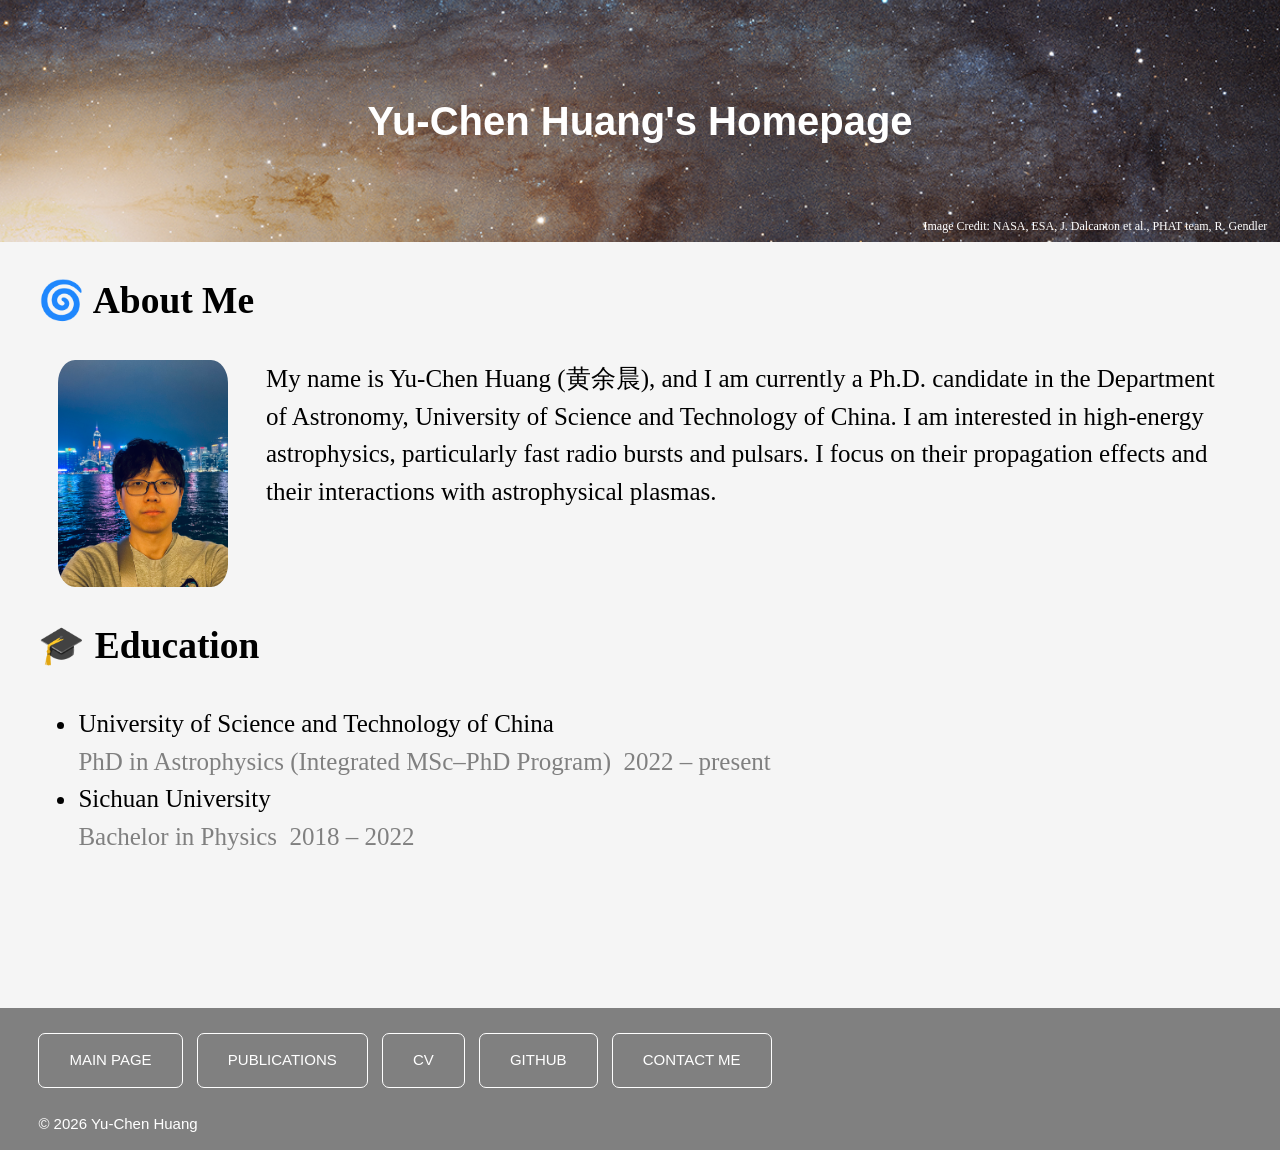
==== index.html @ 5c67b480 "Add files via upload" ====
<!DOCTYPE html>
<html lang="en">

    
<head>
    <link rel="icon" type="image/png" href="favicon.png">
    <meta charset="UTF-8">
    <meta name="viewport" content="width=device-width, initial-scale=1.0">
    <title>Yu-Chen Huang's Homepage</title>
    <link rel="stylesheet" href="style.css">
</head>




<body>
    <header>
        <h1>Yu-Chen Huang's Homepage</h1>
        <div class="image-credit">Image Credit: NASA, ESA, J. Dalcanton et al., PHAT team, R. Gendler</div>
    </header>



    <div class="bodytext">


        <section id="about">
        <h2> 🌀 About Me</h2>

        <img src="myphoto.png" alt="Yu-Chen Huang" class="about-photo">


        <p>
            My name is Yu-Chen Huang (黄余晨), and I am currently a Ph.D. candidate in the Department of Astronomy, 
            University of Science and Technology of China. I am interested in high-energy astrophysics, particularly 
            fast radio bursts and pulsars. I focus on their propagation effects and their interactions with astrophysical plasmas.
        </p>




    </section>



    <div style="clear: both;"></div>



    <section id="education">
        <h2> 🎓 Education</h2>
            <ul>
                <li>
                    <span class="school"> University of Science and Technology of China</span>
                        <br>
                        <span class="educationdetail">PhD in Astrophysics (Integrated MSc–PhD Program) &nbsp;2022 – present</span>
                </li>
                <li>
                    <span class="school"> Sichuan University </span>
                        <br>
                        <span class="educationdetail">Bachelor in Physics &nbsp;2018 – 2022</span>
                </li>
            </ul>
     </section>



    

    </div>



<footer>

    <nav>
        <ul>
            <li><a href="index.html">MAIN PAGE</a></li>
            <li><a href="publications.html">PUBLICATIONS</a></li>
            <li><a href="ych_CV.pdf" target="_blank">CV</a></li>
            <li><a href="https://github.com/ychuang11" target="_blank">GITHUB</a></li>
            <li><a href="mailto:ychuang@mail.ustc.edu.cn">CONTACT ME</a></li>
        </ul>
    </nav>
    

    <p>&copy; 2026 Yu-Chen Huang</p>

</footer>





    
</body>








</html>
---- style.css ----
header{
    background-image: url('starrysky.png'); /* 图片路径，可以是本地或网络链接 */
    background-size: cover;     /* 图片铺满整个 header */
    background-position: center; /* 图片居中显示 */
    color: white;                /* 文字颜色白色，保证可读性 */
    margin: 0vw;
    padding: 5vw 20vw 5vw 20vw;             /* header 内边距 */
    text-align: center;          /* 文字居中 */
    font-family: Arial, Helvetica, sans-serif;
    font-size: 20px; /* 文字大小，可根据需要调整 */
    position: relative; 
}



.image-credit {
    position: absolute;
    bottom: 0.5vw; 
    right: 1vw;  
    font-family: "Times New Roman", "DFKai-SB", serif;
    font-size: 12px; 
    color: white;   
}



body{
    background-color: whitesmoke;
    color: black;
    font-family: 'Times New Roman', Times, serif;
    font-size: 25px; 
    line-height: 1.5;
    margin: 0vw;
    display: flex;
    flex-direction: column;
}



.about-photo { 
    width: 170px; /* 图片宽度，可根据需要调整 */ 
    height: auto; 
    float: left; /* 图片浮动到左边 */ 
    margin: 0vw 3vw 0vw 1.5vw; /* 上右下左 */ 
    border-radius: 10%; /* 圆形头像，可选 */ 
}


.bodytext{
    text-align: left;
    margin: 0vw 3vw 10vw 3vw;
    flex: 1;
}


body a {
    color: blue;
    text-decoration: none;
}


.educationdetail{
    color: gray;
}


footer {
    background-color: gray;
    background-size: cover;
    background-position: center;
    color: white;
    padding: 0vw 0vw 0vw 3vw; /* 字体和边界之间的空白，上右下左*/
    text-align: left;
    font-family: Arial, Helvetica, sans-serif;
    font-size: 15px; /* 文字大小，可根据需要调整 */
    position: relative;
}



footer nav ul {
    list-style: none;
    padding: 0vw;
}



footer nav ul li {
    display: inline;
}



footer nav ul li a {

    display: inline-block;           /* 让 a 可以设置内边距 */
    padding: 15px 30px 15px 30px;        /* 边框和字体之间空白，上右下左*/
    margin: 10px 10px 10px 0px;    
    color: white;                     /* 文字颜色 */
    background-color: rgba(255,255,255,0); /* 背景颜色 */
    border: 1px solid white;          /* 白色边框粗细 */
    border-radius: 7px;               /* 圆角按钮 */
    font-family: Arial, Helvetica, sans-serif;
    font-size: 15px;                 /* 文字大小 */
    transition: all 0.3s ease;        /* 鼠标悬停动画 */
}


/* 悬停效果 */
footer nav ul li a:hover {
    background-color: rgba(255, 255, 255, 0.376); /* 半透明背景 */
    border-color: white;                    /* 可以换成金色边框，呼应银河 */
    cursor: pointer;
    transform: translateY(-1px); /* 👈 向上移动 */
}
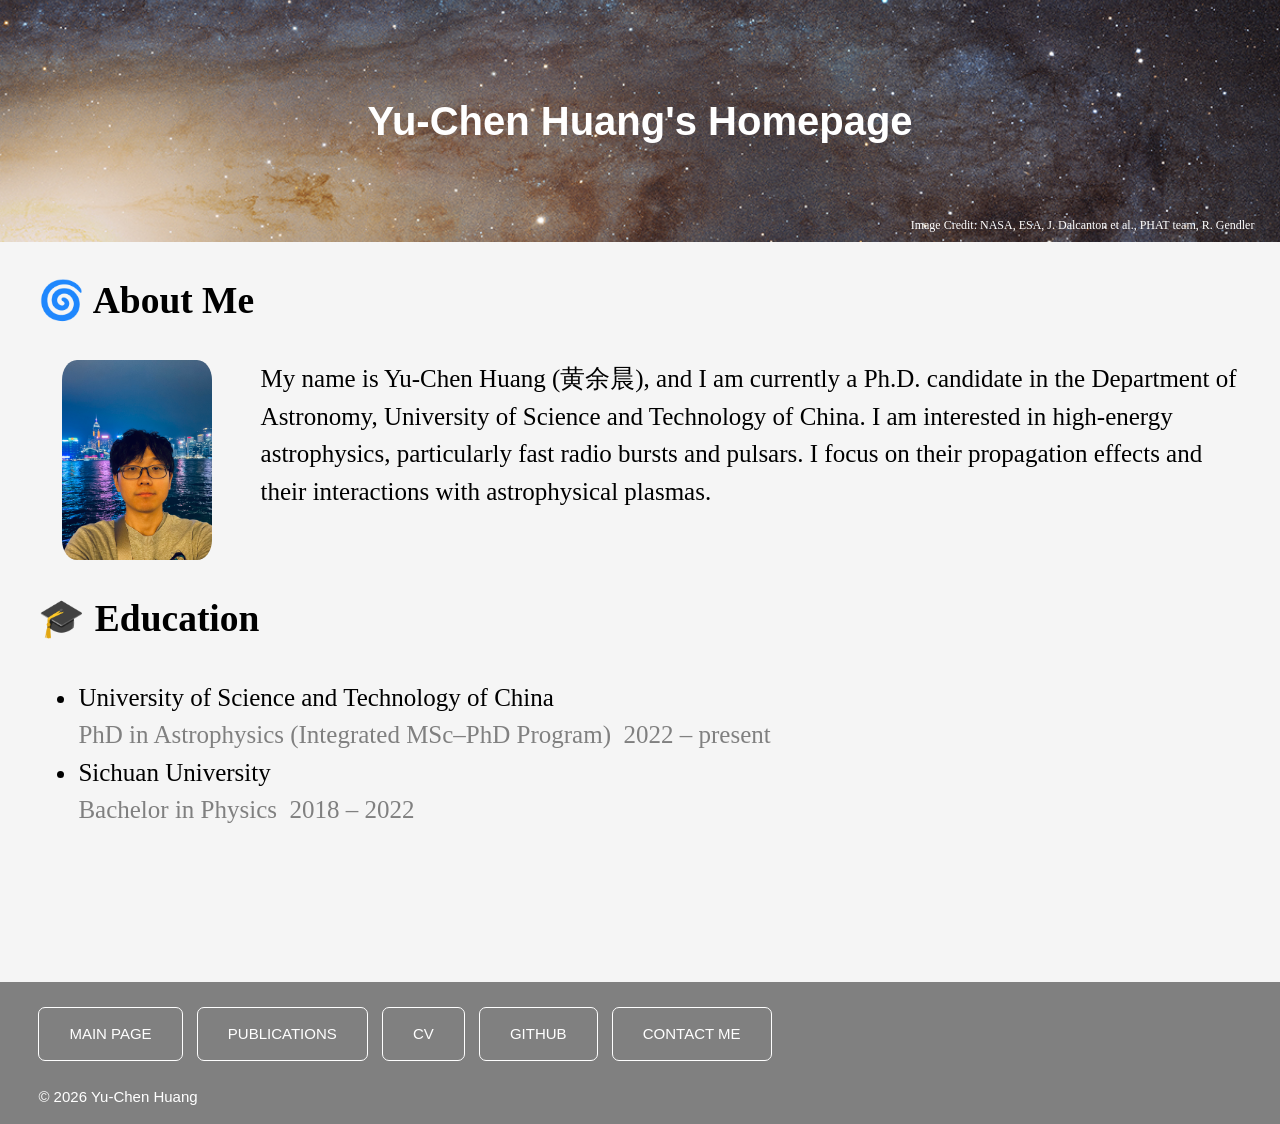
==== commit 9820e803: "Add files via upload" ====
--- a/index.html
+++ b/index.html
@@ -3,7 +3,7 @@
 
     
 <head>
-    <link rel="icon" type="image/png" href="favicon.png">
+    <link rel="icon" type="image/png" href="favicon1.png">
     <meta charset="UTF-8">
     <meta name="viewport" content="width=device-width, initial-scale=1.0">
     <title>Yu-Chen Huang's Homepage</title>
--- a/style.css
+++ b/style.css
@@ -4,7 +4,7 @@
     background-position: center; /* 图片居中显示 */
     color: white;                /* 文字颜色白色，保证可读性 */
     margin: 0vw;
-    padding: 5vw 20vw 5vw 20vw;             /* header 内边距 */
+    padding: 5% 10% 5% 10%;
     text-align: center;          /* 文字居中 */
     font-family: Arial, Helvetica, sans-serif;
     font-size: 20px; /* 文字大小，可根据需要调整 */
@@ -15,8 +15,8 @@
 
 .image-credit {
     position: absolute;
-    bottom: 0.5vw; 
-    right: 1vw;  
+    bottom: 3%; 
+    right: 2%;  
     font-family: "Times New Roman", "DFKai-SB", serif;
     font-size: 12px; 
     color: white;   
@@ -30,25 +30,26 @@
     font-family: 'Times New Roman', Times, serif;
     font-size: 25px; 
     line-height: 1.5;
-    margin: 0vw;
+    margin: 0;
     display: flex;
     flex-direction: column;
+    min-height: 100vh;
+}
+
+
+.about-photo { 
+    width: 150px; /* 图片宽度，可根据需要调整 */ 
+    height: auto; 
+    float: left; /* 图片浮动到左边 */ 
+    margin: 0% 4% 0% 2%; /* 上右下左 */ 
+    border-radius: 10%; /* 圆形头像，可选 */ 
 }
 
 
 
-.about-photo { 
-    width: 170px; /* 图片宽度，可根据需要调整 */ 
-    height: auto; 
-    float: left; /* 图片浮动到左边 */ 
-    margin: 0vw 3vw 0vw 1.5vw; /* 上右下左 */ 
-    border-radius: 10%; /* 圆形头像，可选 */ 
-}
-
-
 .bodytext{
     text-align: left;
-    margin: 0vw 3vw 10vw 3vw;
+    margin: 0% 3% 10% 3%;
     flex: 1;
 }
 
@@ -69,7 +70,7 @@
     background-size: cover;
     background-position: center;
     color: white;
-    padding: 0vw 0vw 0vw 3vw; /* 字体和边界之间的空白，上右下左*/
+    padding: 0% 0% 0% 3%; /* 字体和边界之间的空白，上右下左*/
     text-align: left;
     font-family: Arial, Helvetica, sans-serif;
     font-size: 15px; /* 文字大小，可根据需要调整 */
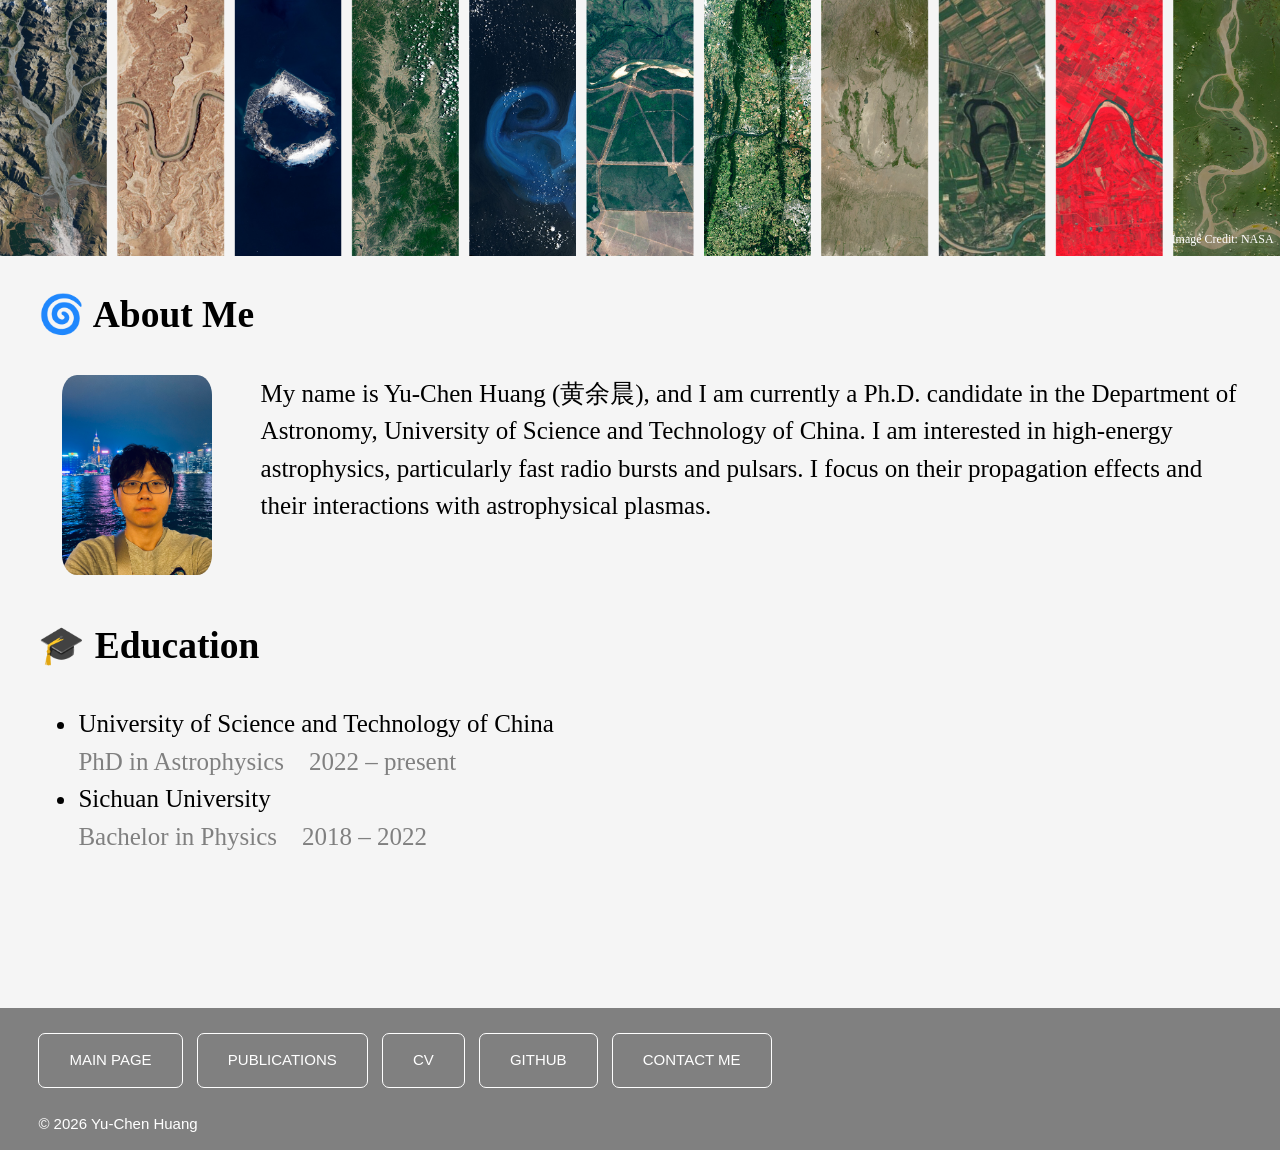
==== commit 07a3ebaa: "Add files via upload" ====
--- a/index.html
+++ b/index.html
@@ -3,10 +3,9 @@
 
     
 <head>
-    <link rel="icon" type="image/png" href="favicon1.png">
+    <link rel="icon" type="image/png" href="favicon.png">
     <meta charset="UTF-8">
     <meta name="viewport" content="width=device-width, initial-scale=1.0">
-    <title>Yu-Chen Huang's Homepage</title>
     <link rel="stylesheet" href="style.css">
 </head>
 
@@ -15,8 +14,7 @@
 
 <body>
     <header>
-        <h1>Yu-Chen Huang's Homepage</h1>
-        <div class="image-credit">Image Credit: NASA, ESA, J. Dalcanton et al., PHAT team, R. Gendler</div>
+        <div class="image-credit">Image Credit: NASA</div>
     </header>
 
 
@@ -53,12 +51,12 @@
                 <li>
                     <span class="school"> University of Science and Technology of China</span>
                         <br>
-                        <span class="educationdetail">PhD in Astrophysics (Integrated MSc–PhD Program) &nbsp;2022 – present</span>
+                        <span class="educationdetail">PhD in Astrophysics &nbsp;&nbsp; 2022 – present</span>
                 </li>
                 <li>
                     <span class="school"> Sichuan University </span>
                         <br>
-                        <span class="educationdetail">Bachelor in Physics &nbsp;2018 – 2022</span>
+                        <span class="educationdetail">Bachelor in Physics &nbsp;&nbsp; 2018 – 2022</span>
                 </li>
             </ul>
      </section>
--- a/style.css
+++ b/style.css
@@ -1,12 +1,12 @@
 header{
-    background-image: url('starrysky.png'); /* 图片路径，可以是本地或网络链接 */
+    background-image: url('yuchenhuang.png'); /* 图片路径，可以是本地或网络链接 */
     background-size: cover;     /* 图片铺满整个 header */
     background-position: center; /* 图片居中显示 */
     color: white;                /* 文字颜色白色，保证可读性 */
     margin: 0vw;
-    padding: 5% 10% 5% 10%;
+    padding: 10% 10% 10% 10%;
     text-align: center;          /* 文字居中 */
-    font-family: Arial, Helvetica, sans-serif;
+    font-family: Palatino;
     font-size: 20px; /* 文字大小，可根据需要调整 */
     position: relative; 
 }
@@ -16,8 +16,8 @@
 .image-credit {
     position: absolute;
     bottom: 3%; 
-    right: 2%;  
-    font-family: "Times New Roman", "DFKai-SB", serif;
+    right: 0.5%;  
+    font-family: "Times New Roman";
     font-size: 12px; 
     color: white;   
 }
@@ -27,13 +27,14 @@
 body{
     background-color: whitesmoke;
     color: black;
-    font-family: 'Times New Roman', Times, serif;
+    font-family: Palatino;
     font-size: 25px; 
     line-height: 1.5;
     margin: 0;
     display: flex;
     flex-direction: column;
     min-height: 100vh;
+    min-height: 100dvh;
 }
 
 
@@ -41,7 +42,7 @@
     width: 150px; /* 图片宽度，可根据需要调整 */ 
     height: auto; 
     float: left; /* 图片浮动到左边 */ 
-    margin: 0% 4% 0% 2%; /* 上右下左 */ 
+    margin: 0% 4% 1% 2%; /* 上右下左 */ 
     border-radius: 10%; /* 圆形头像，可选 */ 
 }
 
@@ -72,9 +73,8 @@
     color: white;
     padding: 0% 0% 0% 3%; /* 字体和边界之间的空白，上右下左*/
     text-align: left;
-    font-family: Arial, Helvetica, sans-serif;
+    font-family: Arial;
     font-size: 15px; /* 文字大小，可根据需要调整 */
-    position: relative;
 }
 
 
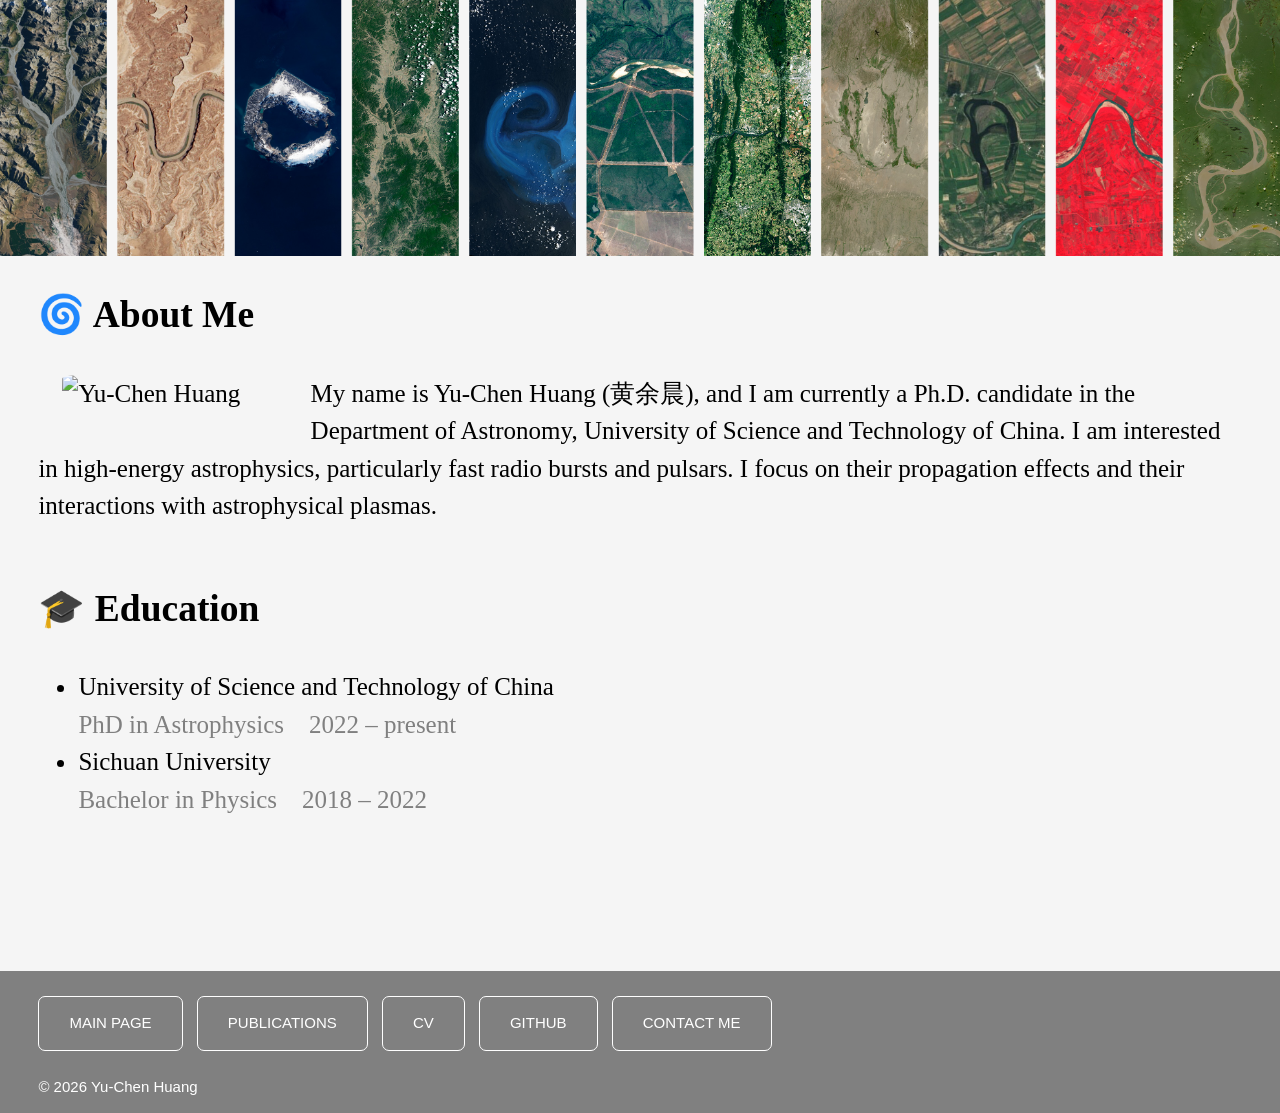
==== commit 18ce2658: "Add files via upload" ====
--- a/index.html
+++ b/index.html
@@ -14,7 +14,7 @@
 
 <body>
     <header>
-        <div class="image-credit">Image Credit: NASA</div>
+        <div class="image-credit"></div>
     </header>
 
 
--- a/style.css
+++ b/style.css
@@ -13,10 +13,11 @@
 
 
 
-.image-credit {
+.image-credit{
     position: absolute;
-    bottom: 3%; 
-    right: 0.5%;  
+    bottom: 0.5%; 
+    left: 40%;
+    right: 40%;  
     font-family: "Times New Roman";
     font-size: 12px; 
     color: white;   
@@ -27,7 +28,7 @@
 body{
     background-color: whitesmoke;
     color: black;
-    font-family: Palatino;
+    font-family: Palatino, Georgia, "Times New Roman";
     font-size: 25px; 
     line-height: 1.5;
     margin: 0;
@@ -39,7 +40,7 @@
 
 
 .about-photo { 
-    width: 150px; /* 图片宽度，可根据需要调整 */ 
+    width: 200px; /* 图片宽度，可根据需要调整 */ 
     height: auto; 
     float: left; /* 图片浮动到左边 */ 
     margin: 0% 4% 1% 2%; /* 上右下左 */ 
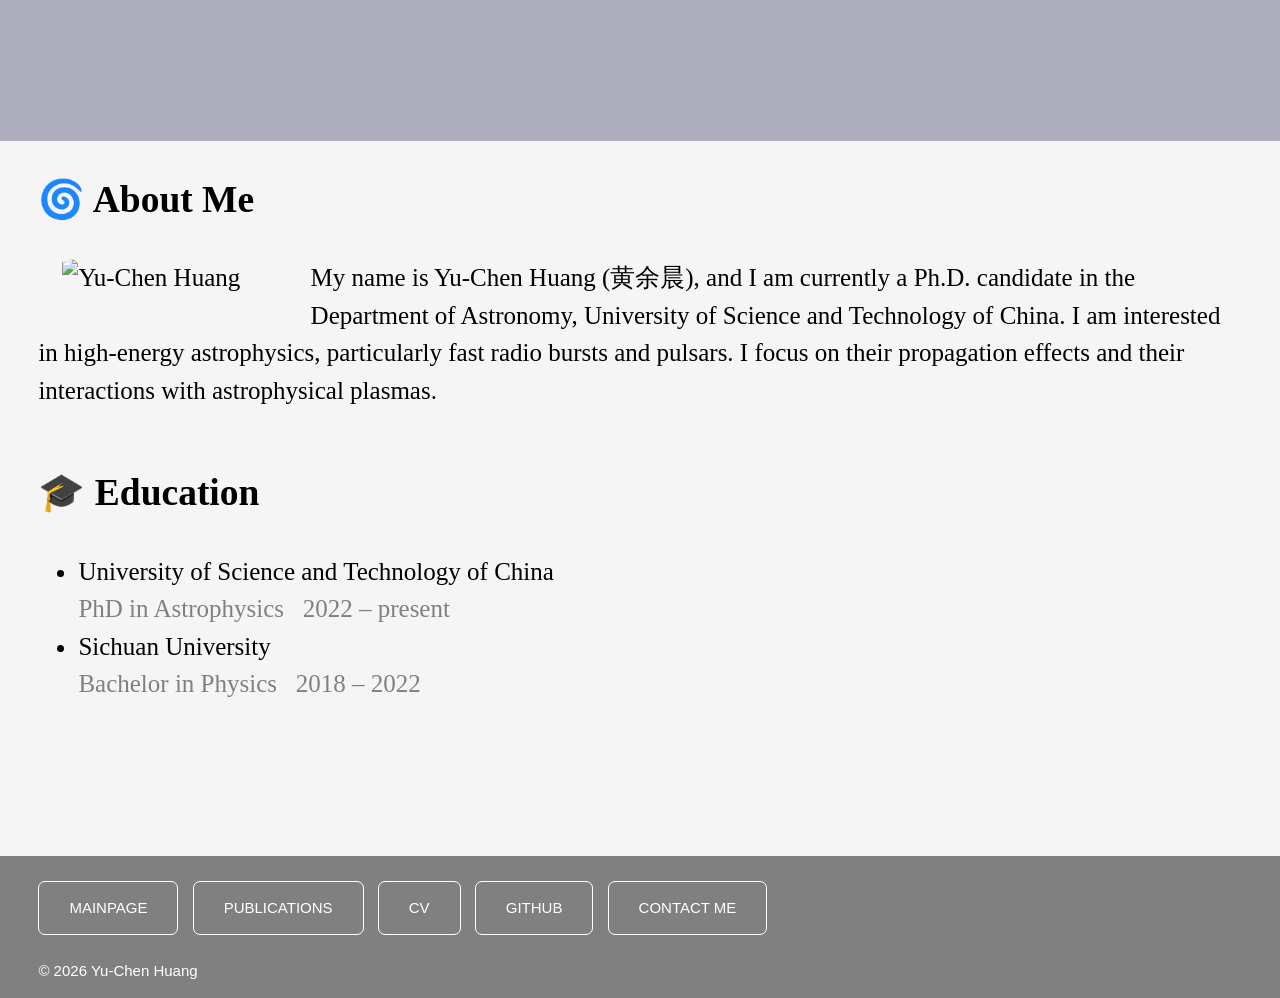
==== commit 15bbeaad: "Add files via upload" ====
--- a/index.html
+++ b/index.html
@@ -51,12 +51,12 @@
                 <li>
                     <span class="school"> University of Science and Technology of China</span>
                         <br>
-                        <span class="educationdetail">PhD in Astrophysics &nbsp;&nbsp; 2022 – present</span>
+                        <span class="educationdetail">PhD in Astrophysics &nbsp; 2022 – present</span>
                 </li>
                 <li>
                     <span class="school"> Sichuan University </span>
                         <br>
-                        <span class="educationdetail">Bachelor in Physics &nbsp;&nbsp; 2018 – 2022</span>
+                        <span class="educationdetail">Bachelor in Physics &nbsp; 2018 – 2022</span>
                 </li>
             </ul>
      </section>
@@ -73,7 +73,7 @@
 
     <nav>
         <ul>
-            <li><a href="index.html">MAIN PAGE</a></li>
+            <li><a href="index.html">MAINPAGE</a></li>
             <li><a href="publications.html">PUBLICATIONS</a></li>
             <li><a href="ych_CV.pdf" target="_blank">CV</a></li>
             <li><a href="https://github.com/ychuang11" target="_blank">GITHUB</a></li>
--- a/style.css
+++ b/style.css
@@ -1,10 +1,10 @@
 header{
-    background-image: url('yuchenhuang.png'); /* 图片路径，可以是本地或网络链接 */
+    /* background-image: url('yuchenhuang.png'); /* 图片路径，可以是本地或网络链接 */
     background-size: cover;     /* 图片铺满整个 header */
     background-position: center; /* 图片居中显示 */
-    color: white;                /* 文字颜色白色，保证可读性 */
+    background-color: rgb(175, 174, 191);                /* 文字颜色白色，保证可读性 */
     margin: 0vw;
-    padding: 10% 10% 10% 10%;
+    padding: 10% 10% 1% 10%;
     text-align: center;          /* 文字居中 */
     font-family: Palatino;
     font-size: 20px; /* 文字大小，可根据需要调整 */
@@ -12,16 +12,6 @@
 }
 
 
-
-.image-credit{
-    position: absolute;
-    bottom: 0.5%; 
-    left: 40%;
-    right: 40%;  
-    font-family: "Times New Roman";
-    font-size: 12px; 
-    color: white;   
-}
 
 
 
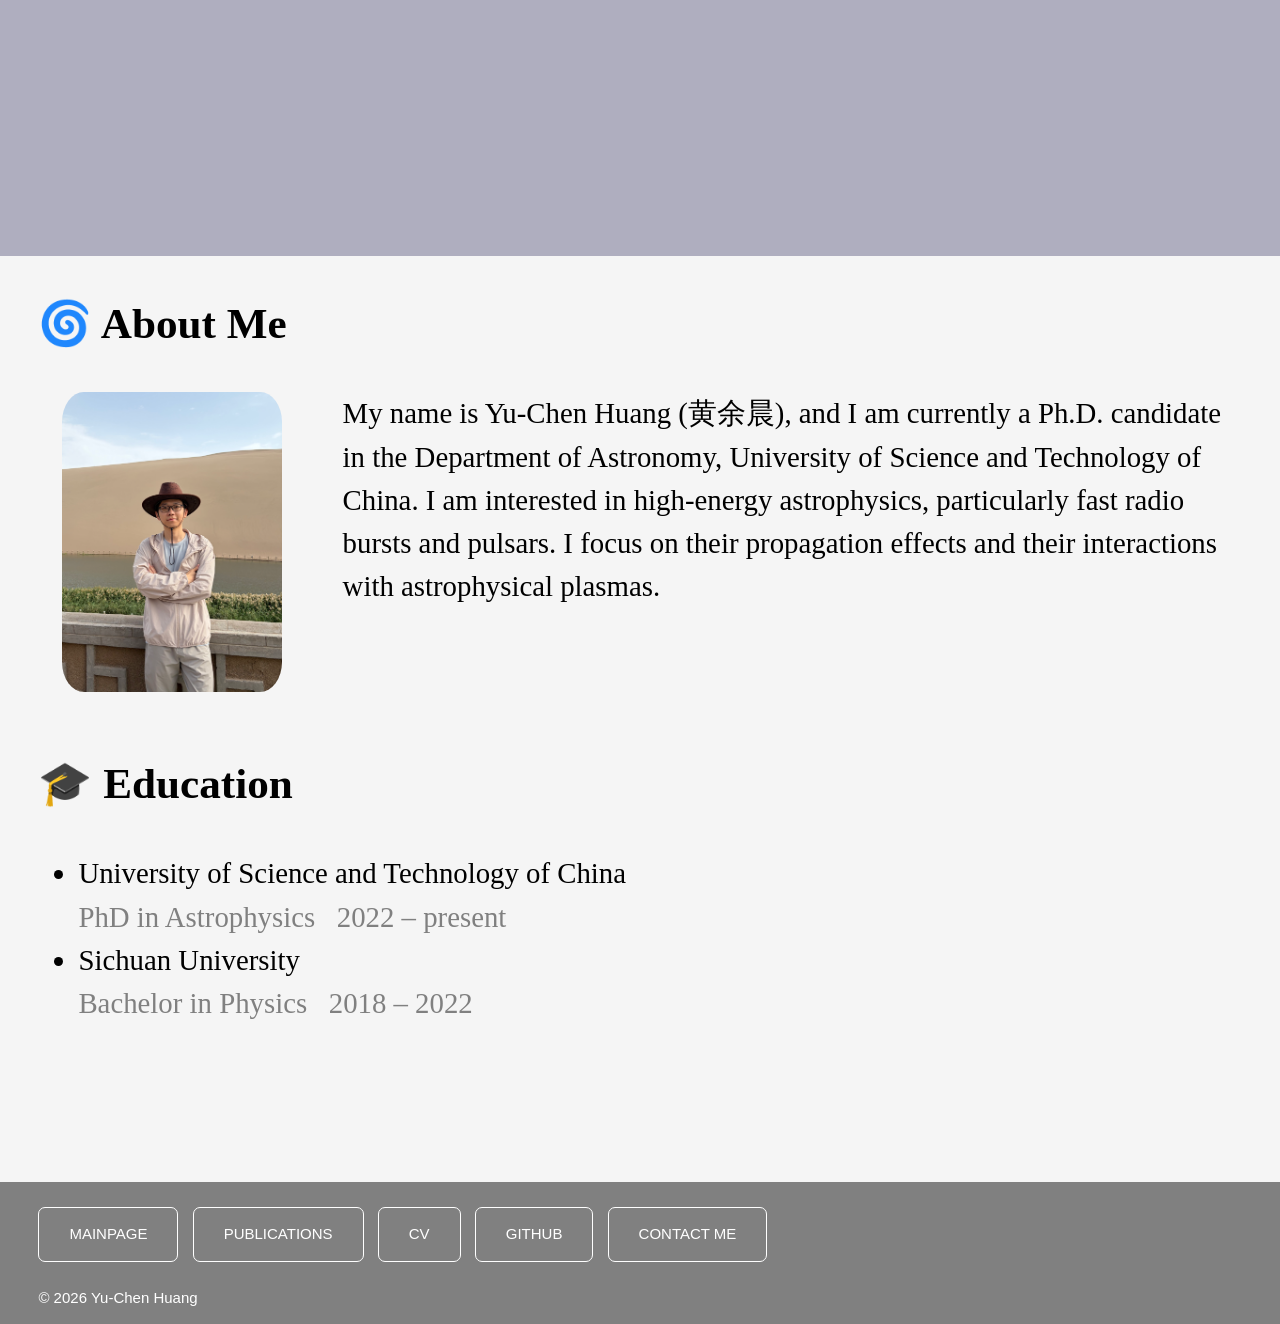
==== commit 5a047f0b: "Add files via upload" ====
--- a/index.html
+++ b/index.html
@@ -1,7 +1,7 @@
 <!DOCTYPE html>
 <html lang="en">
 
-    
+
 <head>
     <link rel="icon" type="image/png" href="favicon.png">
     <meta charset="UTF-8">
--- a/style.css
+++ b/style.css
@@ -1,14 +1,9 @@
 header{
-    /* background-image: url('yuchenhuang.png'); /* 图片路径，可以是本地或网络链接 */
-    background-size: cover;     /* 图片铺满整个 header */
-    background-position: center; /* 图片居中显示 */
-    background-color: rgb(175, 174, 191);                /* 文字颜色白色，保证可读性 */
-    margin: 0vw;
-    padding: 10% 10% 1% 10%;
-    text-align: center;          /* 文字居中 */
-    font-family: Palatino;
-    font-size: 20px; /* 文字大小，可根据需要调整 */
-    position: relative; 
+    background-size: cover;     
+    background-position: center; 
+    background-color: rgb(175, 174, 191);               
+    margin: 0%;
+    padding: 10% 0% 10% 0%;
 }
 
 
@@ -19,7 +14,7 @@
     background-color: whitesmoke;
     color: black;
     font-family: Palatino, Georgia, "Times New Roman";
-    font-size: 25px; 
+    font-size: 1.8rem; 
     line-height: 1.5;
     margin: 0;
     display: flex;
@@ -29,12 +24,13 @@
 }
 
 
+
 .about-photo { 
-    width: 200px; /* 图片宽度，可根据需要调整 */ 
+    width: 220px; 
     height: auto; 
-    float: left; /* 图片浮动到左边 */ 
-    margin: 0% 4% 1% 2%; /* 上右下左 */ 
-    border-radius: 10%; /* 圆形头像，可选 */ 
+    float: left; 
+    margin: 0% 5% 2% 2%; 
+    border-radius: 10%; 
 }
 
 
@@ -46,10 +42,16 @@
 }
 
 
+
 body a {
     color: blue;
     text-decoration: none;
 }
+
+.paper-link {
+    text-decoration: underline;
+}
+
 
 
 .educationdetail{
@@ -57,15 +59,16 @@
 }
 
 
+
 footer {
     background-color: gray;
     background-size: cover;
     background-position: center;
     color: white;
-    padding: 0% 0% 0% 3%; /* 字体和边界之间的空白，上右下左*/
+    padding: 0% 0% 0% 3%; 
     text-align: left;
     font-family: Arial;
-    font-size: 15px; /* 文字大小，可根据需要调整 */
+    font-size: 15px; 
 }
 
 
@@ -98,6 +101,8 @@
 }
 
 
+
+
 /* 悬停效果 */
 footer nav ul li a:hover {
     background-color: rgba(255, 255, 255, 0.376); /* 半透明背景 */
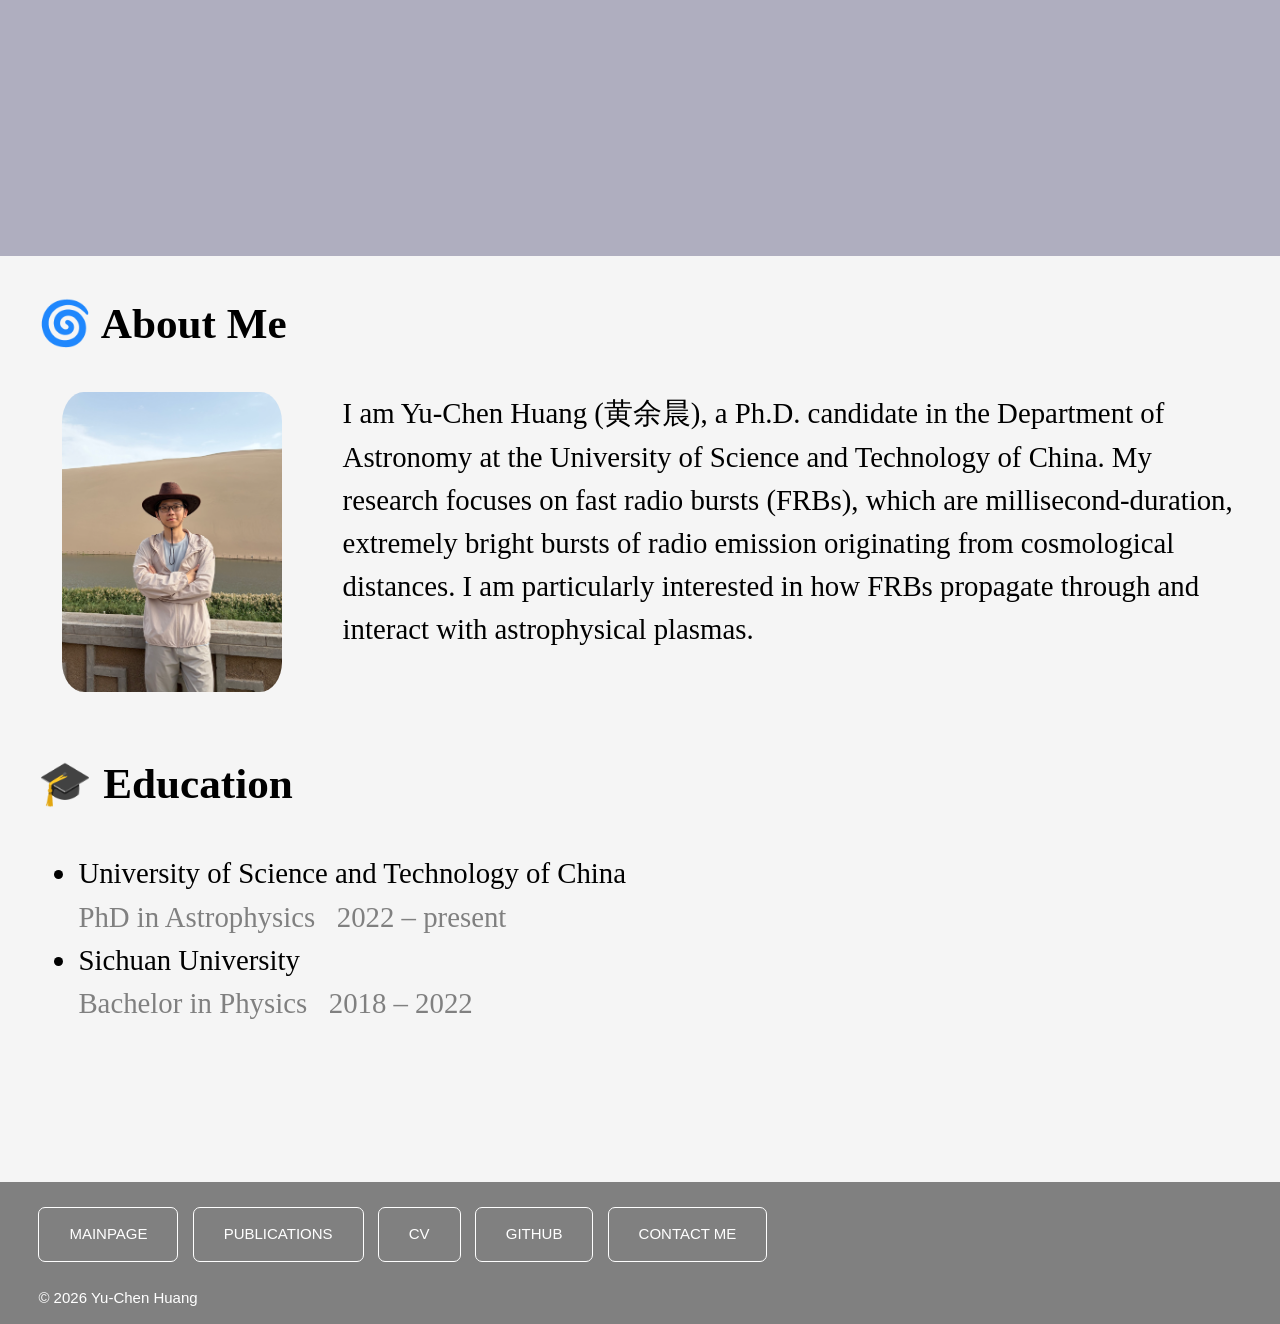
==== commit 76e7ab7e: "Add files via upload" ====
--- a/index.html
+++ b/index.html
@@ -29,9 +29,10 @@
 
 
         <p>
-            My name is Yu-Chen Huang (黄余晨), and I am currently a Ph.D. candidate in the Department of Astronomy, 
-            University of Science and Technology of China. I am interested in high-energy astrophysics, particularly 
-            fast radio bursts and pulsars. I focus on their propagation effects and their interactions with astrophysical plasmas.
+            I am Yu-Chen Huang (黄余晨), a Ph.D. candidate in the Department of Astronomy at the University of Science and Technology of China. 
+            My research focuses on fast radio bursts (FRBs), which are millisecond-duration, extremely bright bursts of radio emission 
+            originating from cosmological distances. I am particularly interested in how FRBs propagate through and interact with 
+            astrophysical plasmas.
         </p>
 
 
